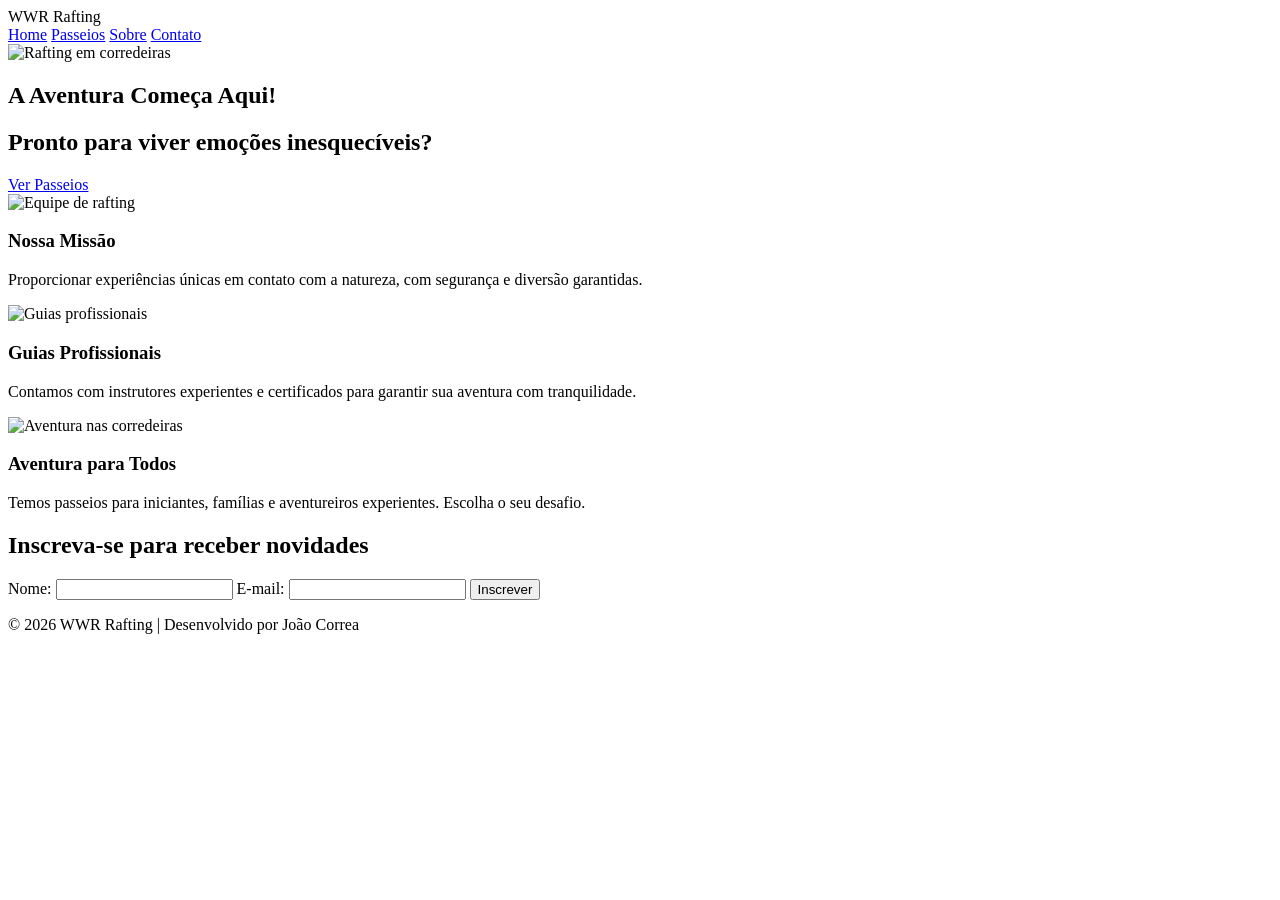
==== wwr/index.html @ 78ad4173 "index e passeios" ====
<!DOCTYPE html>
<html lang="pt-br">

<head>
    <meta charset="UTF-8">
    <meta name="viewport" content="width=device-width, initial-scale=1.0">
    <title>WWR - Rafting Adventure</title>
    <meta name="description" content="Experiências incríveis de rafting e aventura ao ar livre.">
    <meta name="author" content="João Correa">
    <link rel="stylesheet" href="rafting.css">
</head>

<body>
    <header>
        <div class="logo">WWR Rafting</div>
        <nav>
            <a href="index.html">Home</a>
            <a href="passeios.html">Passeios</a>
            <a href="sobre.html">Sobre</a>
            <a href="contato.html">Contato</a>
        </nav>
    </header>

    <!-- HERO -->
    <section class="hero">
        <img src="imagens/hero.jpg" alt="Rafting em corredeiras">
        <h1 class="hero-text">A Aventura Começa Aqui!</h1>
    </section>

    <!-- CHAMADA PARA AÇÃO -->
    <section class="cta">
        <h2>Pronto para viver emoções inesquecíveis?</h2>
        <a class="botao" href="passeios.html">Ver Passeios</a>
    </section>

    <!-- GRID DE CONTEÚDO -->
    <section class="grid-conteudo">
        <div class="item">
            <img src="imagens/rafting1.jpg" alt="Equipe de rafting">
            <h3>Nossa Missão</h3>
            <p>Proporcionar experiências únicas em contato com a natureza, com segurança e diversão garantidas.</p>
        </div>

        <div class="item">
            <img src="imagens/rafting2.jpg" alt="Guias profissionais">
            <h3>Guias Profissionais</h3>
            <p>Contamos com instrutores experientes e certificados para garantir sua aventura com tranquilidade.</p>
        </div>

        <div class="item">
            <img src="imagens/rafting3.jpg" alt="Aventura nas corredeiras">
            <h3>Aventura para Todos</h3>
            <p>Temos passeios para iniciantes, famílias e aventureiros experientes. Escolha o seu desafio.</p>
        </div>
    </section>

    <!-- FORMULÁRIO DE NEWSLETTER -->
    <section class="newsletter">
        <h2>Inscreva-se para receber novidades</h2>
        <form>
            <label>Nome:</label>
            <input type="text" name="nome" required>

            <label>E-mail:</label>
            <input type="email" name="email" required>

            <button type="submit">Inscrever</button>
        </form>
    </section>

    <footer>
        <p>&copy; 2026 WWR Rafting | Desenvolvido por João Correa</p>
    </footer>
</body>

</html>
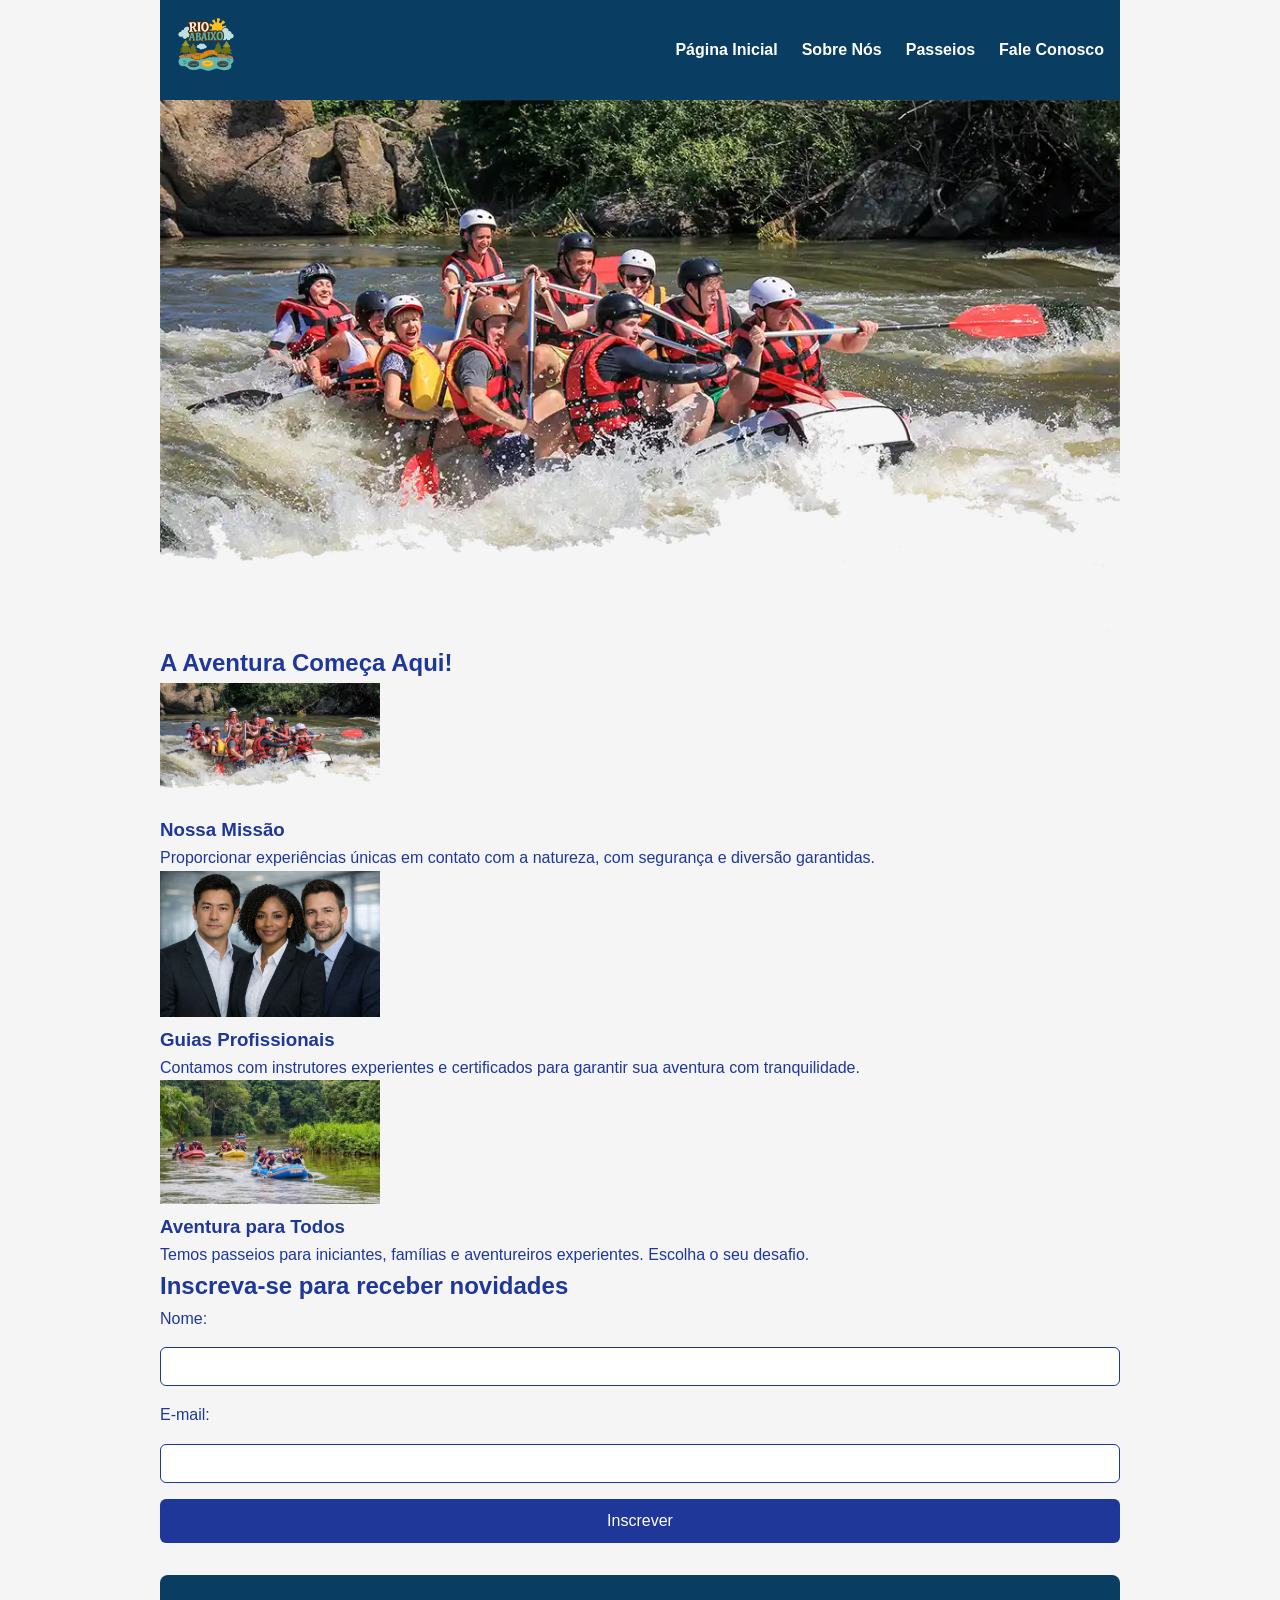
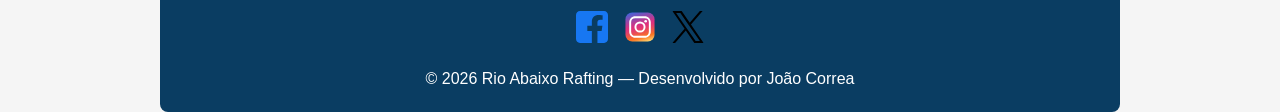
==== commit 8f9d8ebb: "atualização do site" ====
--- a/wwr/index.html
+++ b/wwr/index.html
@@ -3,74 +3,86 @@
 
 <head>
     <meta charset="UTF-8">
-    <meta name="viewport" content="width=device-width, initial-scale=1.0">
-    <title>WWR - Rafting Adventure</title>
+    <title>Fale Conosco | Rio Abaixo Rafting</title>
+
     <meta name="description" content="Experiências incríveis de rafting e aventura ao ar livre.">
     <meta name="author" content="João Correa">
-    <link rel="stylesheet" href="rafting.css">
-</head>
+    <meta name="viewport" content="width=device-width, initial-scale=1.0">
+
+    <link rel="stylesheet" href="estilos/rafting.css">
 
 <body>
+
+    <!-- HEADER PADRONIZADO -->
     <header>
-        <div class="logo">WWR Rafting</div>
+        <div class="logo">
+            <img src="imagens/rio-abaixo.png" alt="Logo Rio Abaixo Rafting">
+        </div>
         <nav>
-            <a href="index.html">Home</a>
+            <a href="index.html">Página Inicial</a>
+            <a href="sobre.html">Sobre Nós</a>
             <a href="passeios.html">Passeios</a>
-            <a href="sobre.html">Sobre</a>
-            <a href="contato.html">Contato</a>
+            <a href="contato.html">Fale Conosco</a>
         </nav>
     </header>
 
-    <!-- HERO -->
-    <section class="hero">
-        <img src="imagens/hero.jpg" alt="Rafting em corredeiras">
-        <h1 class="hero-text">A Aventura Começa Aqui!</h1>
-    </section>
+    <main>
 
-    <!-- CHAMADA PARA AÇÃO -->
-    <section class="cta">
-        <h2>Pronto para viver emoções inesquecíveis?</h2>
-        <a class="botao" href="passeios.html">Ver Passeios</a>
-    </section>
+        <!-- HERO -->
+        <section class="hero">
+            <img src="imagens/transparente.webp" alt="Rio abaixo"
+                style="display:block; width:100%; margin:0; padding:0;">
+            <h1 class="hero-text">A Aventura Começa Aqui!</h1>
+        </section>
 
-    <!-- GRID DE CONTEÚDO -->
-    <section class="grid-conteudo">
-        <div class="item">
-            <img src="imagens/rafting1.jpg" alt="Equipe de rafting">
-            <h3>Nossa Missão</h3>
-            <p>Proporcionar experiências únicas em contato com a natureza, com segurança e diversão garantidas.</p>
-        </div>
+        <!-- CTA -->
+        <section class="grid-conteudo">
+            <div class="item">
+                <img src="imagens/transparente.webp" alt="Equipe de rafting" width="220">
+                <h3>Nossa Missão</h3>
+                <p>Proporcionar experiências únicas em contato com a natureza, com segurança e diversão garantidas.</p>
+            </div>
 
-        <div class="item">
-            <img src="imagens/rafting2.jpg" alt="Guias profissionais">
-            <h3>Guias Profissionais</h3>
-            <p>Contamos com instrutores experientes e certificados para garantir sua aventura com tranquilidade.</p>
-        </div>
+            <div class="item">
+                <img src="imagens/equipe.webp" alt="Guias profissionais" width="220">
+                <h3>Guias Profissionais</h3>
+                <p>Contamos com instrutores experientes e certificados para garantir sua aventura com tranquilidade.</p>
+            </div>
 
-        <div class="item">
-            <img src="imagens/rafting3.jpg" alt="Aventura nas corredeiras">
-            <h3>Aventura para Todos</h3>
-            <p>Temos passeios para iniciantes, famílias e aventureiros experientes. Escolha o seu desafio.</p>
-        </div>
-    </section>
+            <div class="item">
+                <img src="imagens/amazonas.webp" alt="Aventura nas corredeiras" width="220">
+                <h3>Aventura para Todos</h3>
+                <p>Temos passeios para iniciantes, famílias e aventureiros experientes. Escolha o seu desafio.</p>
+            </div>
+        </section>
 
-    <!-- FORMULÁRIO DE NEWSLETTER -->
-    <section class="newsletter">
-        <h2>Inscreva-se para receber novidades</h2>
-        <form>
-            <label>Nome:</label>
-            <input type="text" name="nome" required>
 
-            <label>E-mail:</label>
-            <input type="email" name="email" required>
+        <!-- NEWSLETTER -->
+        <section class="newsletter">
+            <h2>Inscreva-se para receber novidades</h2>
+            <form>
+                <label>Nome:</label>
+                <input type="text" name="nome" required>
 
-            <button type="submit">Inscrever</button>
-        </form>
-    </section>
+                <label>E-mail:</label>
+                <input type="email" name="email" required>
 
+                <button type="submit">Inscrever</button>
+            </form>
+        </section>
+
+    </main>
+
+    <!-- FOOTER PADRONIZADO -->
     <footer>
-        <p>&copy; 2026 WWR Rafting | Desenvolvido por João Correa</p>
+        <nav class="redes-sociais">
+            <a href="#"><img src="imagens/facebook-square.svg" alt="Facebook"></a>
+            <a href="#"><img src="imagens/instagram-square.svg" alt="Instagram"></a>
+            <a href="#"><img src="imagens/twitter-square.svg" alt="Twitter"></a>
+        </nav>
+        <p>© 2026 Rio Abaixo Rafting — Desenvolvido por João Correa</p>
     </footer>
+
 </body>
 
 </html>
--- a/wwr/estilos/rafting.css
+++ b/wwr/estilos/rafting.css
@@ -0,0 +1,297 @@
+:root {
+    /* Cores */
+    --cor-primaria: #0a3d62;
+    --cor-destaque1: #1e3799;
+    --cor-destaque2: #4a69bd;
+    --cor-fundo: #f5f5f5;
+    --cor-branco: #ffffff;
+    --cor-preto: #000000;
+
+    /* Fontes */
+    --fonte-body: Arial, Helvetica, sans-serif;
+    --fonte-titulo: 'Trebuchet MS', sans-serif;
+}
+
+* {
+    margin: 0;
+    padding: 0;
+    box-sizing: border-box;
+}
+
+body {
+    font-family: var(--fonte-body, Arial, Helvetica, sans-serif);
+    color: var(--cor-destaque1, #1e3799);
+    background-color: var(--cor-fundo, #f5f5f5);
+    line-height: 1.6;
+}
+
+header, main, footer {
+    max-width: 960px;
+    margin: 0 auto;
+}
+
+/* HEADER */
+header {
+    display: flex;
+    align-items: center;
+    justify-content: space-between;
+    padding: 1rem;
+    background-color: var(--cor-primaria, #0a3d62);
+    color: var(--cor-branco, #ffffff);
+}
+
+header img {
+    max-height: 60px;
+}
+
+header nav {
+    display: flex;
+    gap: 1.5rem;
+}
+
+header nav a {
+    color: var(--cor-branco, #ffffff);
+    text-decoration: none;
+    font-weight: bold;
+    transition: color 0.3s;
+}
+
+header nav a:hover {
+    color: var(--cor-destaque2, #4a69bd);
+}
+
+/* CONTAINER MAPA + FORMULÁRIO */
+.contact-container {
+    display: flex;
+    gap: 2rem;
+    align-items: flex-start;
+    flex-wrap: wrap; /* responsivo */
+    margin: 2rem 0;
+}
+
+.company-info, .contact-form {
+    flex: 1;
+    min-width: 300px;
+}
+
+/* SEÇÃO DE INFORMAÇÕES DA EMPRESA */
+.company-info h2 {
+    font-family: var(--fonte-titulo, 'Trebuchet MS', sans-serif);
+    margin-bottom: 1rem;
+}
+
+.company-info iframe {
+    width: 100%;
+    height: 450px;
+    border: none;
+    border-radius: 8px;
+    margin-top: 1rem;
+}
+
+/* FORMULÁRIO */
+.contact-form h2 {
+    font-family: var(--fonte-titulo, 'Trebuchet MS', sans-serif);
+    margin-bottom: 1rem;
+}
+
+form {
+    display: flex;
+    flex-direction: column;
+    gap: 1rem;
+}
+
+input, textarea {
+    padding: 0.6rem;
+    border: 1px solid var(--cor-destaque1, #1e3799);
+    border-radius: 6px;
+    font-size: 1rem;
+}
+
+textarea {
+    height: 120px;
+}
+
+button[type="submit"] {
+    background-color: var(--cor-destaque1, #1e3799);
+    color: var(--cor-branco, #ffffff);
+    padding: 0.8rem;
+    border: none;
+    border-radius: 6px;
+    font-size: 1rem;
+    cursor: pointer;
+    transition: background 0.3s;
+}
+
+button[type="submit"]:hover {
+    background-color: var(--cor-destaque2, #4a69bd);
+}
+
+/* EQUIPE */
+.team {
+    margin: 2rem 0;
+    text-align: center;
+}
+
+.team h2 {
+    font-family: var(--fonte-titulo, 'Trebuchet MS', sans-serif);
+    margin-bottom: 1rem;
+}
+
+.team figure {
+    display: inline-block;
+    margin: 1rem;
+}
+
+.team img {
+    width: 180px;
+    height: 180px;
+    object-fit: cover;
+    border-radius: 8px;
+}
+
+.team figcaption {
+    margin-top: 0.5rem;
+    font-size: 0.9rem;
+}
+
+/* FOOTER */
+footer {
+    display: flex;
+    flex-direction: column;
+    align-items: center;
+    background-color: var(--cor-primaria, #0a3d62);
+    padding: 20px;
+    color: var(--cor-branco, #ffffff);
+    margin-top: 2rem;
+    border-radius: 8px;
+}
+
+footer .redes-sociais {
+    display: flex;
+    gap: 1rem;
+    margin: 1rem 0;
+}
+
+footer .redes-sociais img {
+    width: 32px;
+    height: 32px;
+}
+
+/* RESPONSIVIDADE */
+@media (max-width: 768px) {
+    header {
+        flex-direction: column;
+        gap: 1rem;
+    }
+
+    .team figure {
+        display: block;
+    }
+
+    .contact-container {
+        flex-direction: column;
+    }
+
+/* ============================
+   HERO (imagem principal)
+============================ */
+.hero {
+    position: relative;
+    width: 100%;
+    max-width: 960px;
+    margin: 0 auto;
+    }
+
+.hero img {
+    width: 100%;
+    height: auto;
+    border-radius: 8px;
+    }
+
+.hero-text {
+    position: absolute;
+    bottom: 20px;
+    left: 30px;
+    color: var(--cor-branco);
+    font-size: 2.5rem;
+    font-family: var(--fonte-titulo);
+    text-shadow: 2px 2px 6px var(--cor-preto);
+    }
+
+/* ============================
+   CHAMADA PARA AÇÃO
+============================ */
+.cta {
+    text-align: center;
+    margin: 2rem 0;
+    }
+
+.cta h2 {
+    font-family: var(--fonte-titulo);
+    margin-bottom: 1rem;
+    }
+
+.cta .botao {
+    background-color: var(--cor-destaque1);
+    color: var(--cor-branco);
+    padding: 0.8rem 1.5rem;
+    text-decoration: none;
+    border-radius: 6px;
+    font-weight: bold;
+    transition: background 0.3s;
+    }
+
+.cta .botao:hover {
+    background-color: var(--cor-destaque2);
+    }
+
+/* ============================
+   GRID DE CONTEÚDO
+============================ */
+.grid-conteudo {
+    display: grid;
+    grid-template-columns: repeat(auto-fit, minmax(280px, 1fr));
+    gap: 2rem;
+    margin: 2rem 0;
+    }
+
+.grid-conteudo .item {
+    background: var(--cor-branco);
+    padding: 1rem;
+    border-radius: 8px;
+    box-shadow: 0 2px 6px rgba(0,0,0,0.1);
+    }
+
+.grid-conteudo img {
+    width: 100%;
+    border-radius: 6px;
+    margin-bottom: 0.8rem;
+    }
+
+.grid-conteudo h3 {
+    font-family: var(--fonte-titulo);
+    margin-bottom: 0.5rem;
+    }
+
+/* ============================
+   NEWSLETTER
+============================ */
+.newsletter {
+    background: var(--cor-branco);
+    padding: 2rem;
+    border-radius: 8px;
+    margin: 2rem 0;
+    text-align: center;
+    box-shadow: 0 2px 6px rgba(0,0,0,0.1);
+    }
+
+.newsletter h2 {
+    font-family: var(--fonte-titulo);
+    margin-bottom: 1rem;
+    }
+
+.newsletter form {
+    max-width: 350px;
+    margin: 0 auto;
+    }
+}
